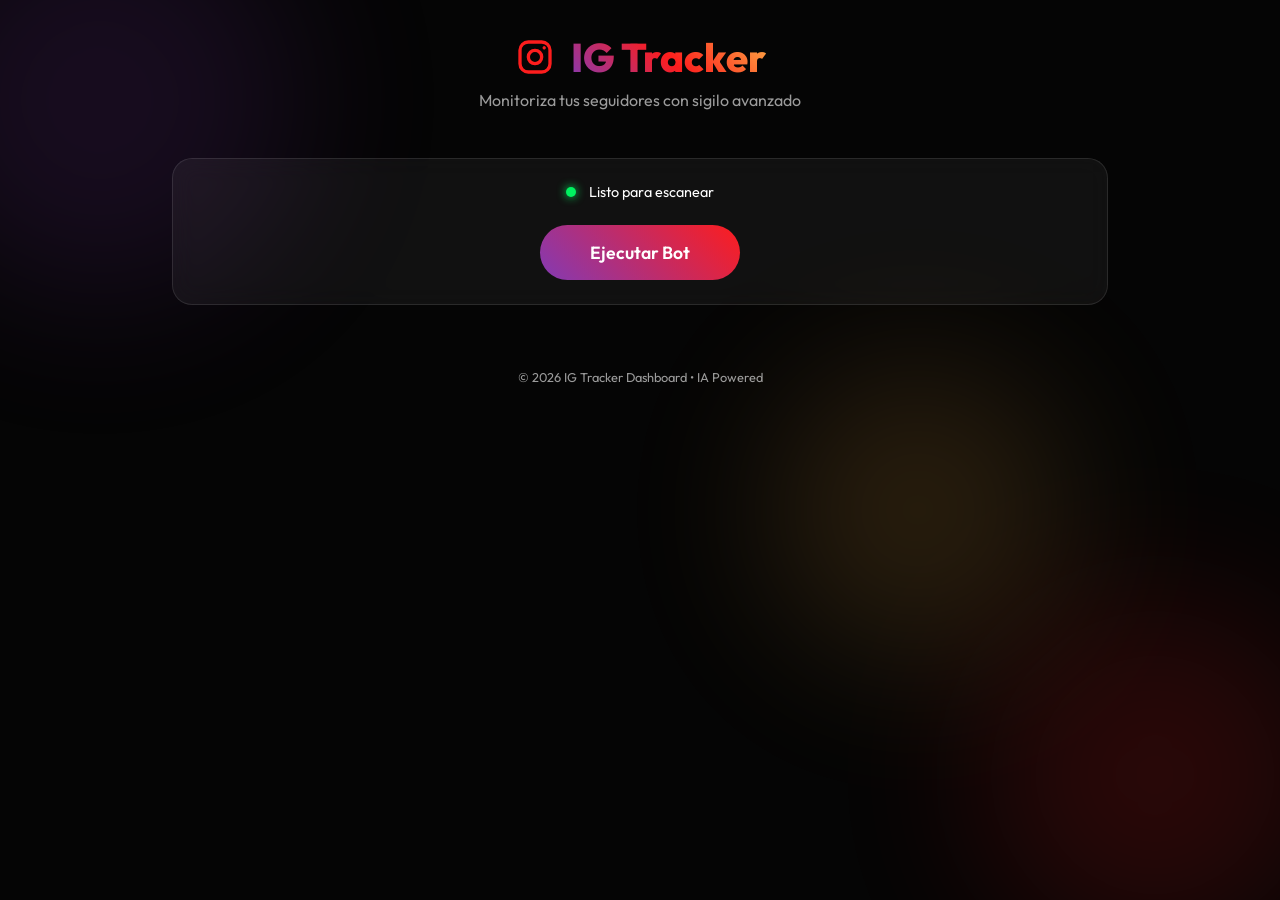
==== static/index.html @ 9584d024 "fix: move frontend to static/ folder, serve HTML directly without Jinja2 templates" ====
<!DOCTYPE html>
<html lang="es">

<head>
    <meta charset="UTF-8">
    <meta name="viewport" content="width=device-width, initial-scale=1.0">
    <title>Instagram Follower Tracker</title>
    <link rel="stylesheet" href="/static/style.css">
    <link href="https://fonts.googleapis.com/css2?family=Outfit:wght@300;400;600;800&display=swap" rel="stylesheet">
</head>

<body>
    <div class="background-blobs">
        <div class="blob blob-1"></div>
        <div class="blob blob-2"></div>
        <div class="blob blob-3"></div>
    </div>

    <div class="container">
        <header>
            <div class="logo-area">
                <div class="logo-icon">
                    <svg viewBox="0 0 24 24" fill="none" xmlns="http://www.w3.org/2000/svg" width="40" height="40">
                        <path
                            d="M12 16C14.2091 16 16 14.2091 16 12C16 9.79086 14.2091 8 12 8C9.79086 8 8 9.79086 8 12C8 14.2091 9.79086 16 12 16Z"
                            stroke="currentColor" stroke-width="2" />
                        <path
                            d="M3 16V8C3 5.23858 5.23858 3 8 3H16C18.7614 3 21 5.23858 21 8V16C21 18.7614 18.7614 21 16 21H8C5.23858 21 3 18.7614 3 16Z"
                            stroke="currentColor" stroke-width="2" />
                        <path d="M17.5 6.51L17.51 6.49889" stroke="currentColor" stroke-width="2"
                            stroke-linecap="round" />
                    </svg>
                </div>
                <h1>IG Tracker</h1>
            </div>
            <p class="subtitle">Monitoriza tus seguidores con sigilo avanzado</p>
        </header>

        <main>
            <div class="action-card glass">
                <div class="status-indicator">
                    <span class="dot" id="status-dot"></span>
                    <span id="status-text">Listo para escanear</span>
                </div>
                <button id="run-bot-btn" class="primary-btn">
                    <span class="btn-content">Ejecutar Bot</span>
                    <span class="loader hidden"></span>
                </button>
            </div>

            <div id="results-area" class="hidden">
                <div class="stats-grid">
                    <div class="stat-box glass">
                        <span class="stat-label">Nuevos</span>
                        <span id="new-count" class="stat-value color-green">0</span>
                    </div>
                    <div class="stat-box glass">
                        <span class="stat-label">Unfollows</span>
                        <span id="unfollow-count" class="stat-value color-red">0</span>
                    </div>
                    <div class="stat-box glass">
                        <span class="stat-label">Total Real</span>
                        <span id="total-count" class="stat-value color-purple">0</span>
                    </div>
                </div>

                <div class="content-row">
                    <div class="list-container glass">
                        <h3>Lista de Seguidores</h3>
                        <div id="followers-list" class="scrollable-list"></div>
                    </div>
                    <div class="screenshot-container glass">
                        <h3>Última Captura</h3>
                        <div class="image-wrapper">
                            <img id="screenshot-img" src="" alt="Captura del bot">
                        </div>
                    </div>
                </div>
            </div>
        </main>

        <footer>
            <p>&copy; 2026 IG Tracker Dashboard &bull; IA Powered</p>
        </footer>
    </div>

    <script src="/static/app.js"></script>
</body>

</html>
---- static/style.css ----
:root {
    --bg-color: #050505;
    --card-bg: rgba(255, 255, 255, 0.05);
    --border-color: rgba(255, 255, 255, 0.1);
    --accent-primary: #833ab4;
    --accent-secondary: #fd1d1d;
    --accent-tertiary: #fcb045;
    --text-main: #ffffff;
    --text-muted: rgba(255, 255, 255, 0.6);
    --green: #00f260;
    --red: #ff416c;
}

* {
    margin: 0;
    padding: 0;
    box-sizing: border-box;
}

body {
    font-family: 'Outfit', sans-serif;
    background-color: var(--bg-color);
    color: var(--text-main);
    overflow-x: hidden;
    min-height: 100vh;
}

.background-blobs {
    position: fixed;
    top: 0;
    left: 0;
    width: 100%;
    height: 100%;
    z-index: -1;
    overflow: hidden;
}

.blob {
    position: absolute;
    border-radius: 50%;
    filter: blur(80px);
    opacity: 0.15;
    animation: move 20s infinite alternate;
}

.blob-1 {
    width: 400px;
    height: 400px;
    background: var(--accent-primary);
    top: -100px;
    left: -100px;
}

.blob-2 {
    width: 350px;
    height: 350px;
    background: var(--accent-secondary);
    bottom: -50px;
    right: -50px;
    animation-delay: -5s;
}

.blob-3 {
    width: 300px;
    height: 300px;
    background: var(--accent-tertiary);
    top: 40%;
    left: 60%;
    animation-delay: -10s;
}

@keyframes move {
    from {
        transform: translate(0, 0) scale(1);
    }

    to {
        transform: translate(100px, 100px) scale(1.2);
    }
}

.container {
    max-width: 1000px;
    margin: 0 auto;
    padding: 2rem;
}

header {
    text-align: center;
    margin-bottom: 3rem;
}

.logo-area {
    display: flex;
    align-items: center;
    justify-content: center;
    gap: 1rem;
    margin-bottom: 0.5rem;
}

.logo-icon {
    color: var(--accent-secondary);
    display: flex;
}

h1 {
    font-size: 2.5rem;
    font-weight: 800;
    background: linear-gradient(45deg, var(--accent-primary), var(--accent-secondary), var(--accent-tertiary));
    -webkit-background-clip: text;
    background-clip: text;
    -webkit-text-fill-color: transparent;
}

.subtitle {
    color: var(--text-muted);
}

.glass {
    background: var(--card-bg);
    backdrop-filter: blur(12px);
    border: 1px solid var(--border-color);
    border-radius: 20px;
    padding: 1.5rem;
}

.action-card {
    display: flex;
    flex-direction: column;
    align-items: center;
    gap: 1.5rem;
    margin-bottom: 2rem;
}

.status-indicator {
    display: flex;
    align-items: center;
    gap: 0.8rem;
    font-size: 0.9rem;
}

.dot {
    width: 10px;
    height: 10px;
    background-color: var(--green);
    border-radius: 50%;
    box-shadow: 0 0 10px var(--green);
}

.primary-btn {
    background: linear-gradient(45deg, var(--accent-primary), var(--accent-secondary));
    border: none;
    padding: 1rem 2.5rem;
    color: white;
    font-family: 'Outfit', sans-serif;
    font-weight: 600;
    font-size: 1.1rem;
    border-radius: 50px;
    cursor: pointer;
    transition: transform 0.3s, box-shadow 0.3s;
    display: flex;
    align-items: center;
    justify-content: center;
    min-width: 200px;
}

.primary-btn:hover {
    transform: translateY(-3px);
    box-shadow: 0 10px 20px rgba(253, 29, 29, 0.3);
}

.stats-grid {
    display: grid;
    grid-template-columns: repeat(3, 1fr);
    gap: 1rem;
    margin-bottom: 2rem;
}

.stat-box {
    display: flex;
    flex-direction: column;
    align-items: center;
    text-align: center;
}

.stat-label {
    font-size: 0.8rem;
    color: var(--text-muted);
    text-transform: uppercase;
    letter-spacing: 1px;
    margin-bottom: 0.5rem;
}

.stat-value {
    font-size: 2rem;
    font-weight: 800;
}

.color-green {
    color: var(--green);
}

.color-red {
    color: var(--red);
}

.color-purple {
    color: #bb86fc;
}

.content-row {
    display: grid;
    grid-template-columns: 1fr 1.5fr;
    gap: 1.5rem;
}

h3 {
    font-size: 1rem;
    margin-bottom: 1rem;
    color: var(--text-muted);
    border-bottom: 1px solid var(--border-color);
    padding-bottom: 0.5rem;
}

.scrollable-list {
    max-height: 400px;
    overflow-y: auto;
}

.follower-item {
    padding: 0.8rem;
    border-radius: 10px;
    background: rgba(255, 255, 255, 0.03);
    margin-bottom: 0.5rem;
    font-size: 0.95rem;
    display: flex;
    align-items: center;
    gap: 0.8rem;
    animation: fadeIn 0.5s ease backwards;
}

@keyframes fadeIn {
    from {
        opacity: 0;
        transform: translateY(10px);
    }

    to {
        opacity: 1;
        transform: translateY(0);
    }
}

.image-wrapper {
    width: 100%;
    height: 350px;
    border-radius: 10px;
    overflow: hidden;
    background: #111;
}

#screenshot-img {
    width: 100%;
    height: 100%;
    object-fit: cover;
}

.loader {
    width: 20px;
    height: 20px;
    border: 3px solid rgba(255, 255, 255, 0.3);
    border-top: 3px solid white;
    border-radius: 50%;
    animation: spin 1s linear infinite;
}

@keyframes spin {
    to {
        transform: rotate(360deg);
    }
}

.hidden {
    display: none;
}

footer {
    text-align: center;
    margin-top: 4rem;
    color: var(--text-muted);
    font-size: 0.8rem;
}

@media (max-width: 768px) {

    .content-row,
    .stats-grid {
        grid-template-columns: 1fr;
    }
}
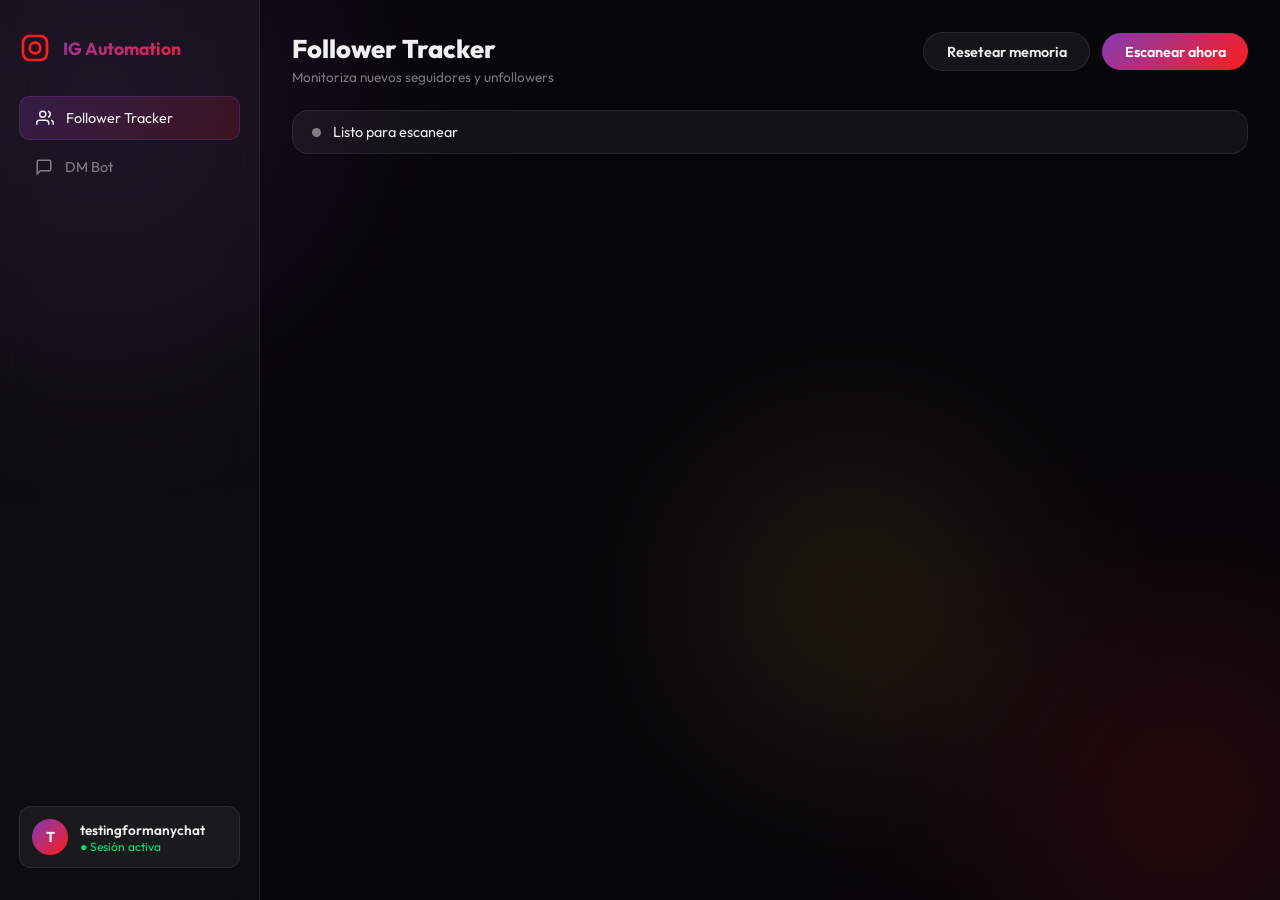
==== commit 091346f5: "feat: update production frontend with new sidebar dashboard (tracker + DM bot tabs)" ====
--- a/static/index.html
+++ b/static/index.html
@@ -4,84 +4,175 @@
 <head>
     <meta charset="UTF-8">
     <meta name="viewport" content="width=device-width, initial-scale=1.0">
-    <title>Instagram Follower Tracker</title>
+    <title>IG Automation Dashboard</title>
+    <link href="https://fonts.googleapis.com/css2?family=Outfit:wght@300;400;500;600;700;800&display=swap"
+        rel="stylesheet">
     <link rel="stylesheet" href="/static/style.css">
-    <link href="https://fonts.googleapis.com/css2?family=Outfit:wght@300;400;600;800&display=swap" rel="stylesheet">
 </head>
 
 <body>
-    <div class="background-blobs">
-        <div class="blob blob-1"></div>
-        <div class="blob blob-2"></div>
-        <div class="blob blob-3"></div>
+    <div class="bg-blobs">
+        <div class="blob b1"></div>
+        <div class="blob b2"></div>
+        <div class="blob b3"></div>
     </div>
 
-    <div class="container">
-        <header>
-            <div class="logo-area">
-                <div class="logo-icon">
-                    <svg viewBox="0 0 24 24" fill="none" xmlns="http://www.w3.org/2000/svg" width="40" height="40">
-                        <path
-                            d="M12 16C14.2091 16 16 14.2091 16 12C16 9.79086 14.2091 8 12 8C9.79086 8 8 9.79086 8 12C8 14.2091 9.79086 16 12 16Z"
-                            stroke="currentColor" stroke-width="2" />
-                        <path
-                            d="M3 16V8C3 5.23858 5.23858 3 8 3H16C18.7614 3 21 5.23858 21 8V16C21 18.7614 18.7614 21 16 21H8C5.23858 21 3 18.7614 3 16Z"
-                            stroke="currentColor" stroke-width="2" />
-                        <path d="M17.5 6.51L17.51 6.49889" stroke="currentColor" stroke-width="2"
-                            stroke-linecap="round" />
+    <div class="app">
+        <!-- SIDEBAR -->
+        <aside class="sidebar">
+            <div class="logo">
+                <svg width="32" height="32" viewBox="0 0 24 24" fill="none" stroke="currentColor" stroke-width="2">
+                    <path d="M12 16c2.2 0 4-1.8 4-4s-1.8-4-4-4-4 1.8-4 4 1.8 4 4 4z" />
+                    <path d="M3 16V8c0-2.8 2.2-5 5-5h8c2.8 0 5 2.2 5 5v8c0 2.8-2.2 5-5 5H8c-2.8 0-5-2.2-5-5z" />
+                    <path d="M17.5 6.5l.01-.011" />
+                </svg>
+                <span>IG Automation</span>
+            </div>
+            <nav>
+                <button class="nav-btn active" data-tab="tracker">
+                    <svg width="18" height="18" fill="none" stroke="currentColor" stroke-width="2" viewBox="0 0 24 24">
+                        <path d="M17 21v-2a4 4 0 0 0-4-4H5a4 4 0 0 0-4 4v2" />
+                        <circle cx="9" cy="7" r="4" />
+                        <path d="M23 21v-2a4 4 0 0 0-3-3.87" />
+                        <path d="M16 3.13a4 4 0 0 1 0 7.75" />
                     </svg>
+                    Follower Tracker
+                </button>
+                <button class="nav-btn" data-tab="dm">
+                    <svg width="18" height="18" fill="none" stroke="currentColor" stroke-width="2" viewBox="0 0 24 24">
+                        <path d="M21 15a2 2 0 0 1-2 2H7l-4 4V5a2 2 0 0 1 2-2h14a2 2 0 0 1 2 2z" />
+                    </svg>
+                    DM Bot
+                </button>
+            </nav>
+            <div class="sidebar-footer">
+                <div class="account-badge">
+                    <div class="avatar">T</div>
+                    <div>
+                        <div class="acc-name">testingformanychat</div>
+                        <div class="acc-status">&#x25CF; Sesión activa</div>
+                    </div>
                 </div>
-                <h1>IG Tracker</h1>
             </div>
-            <p class="subtitle">Monitoriza tus seguidores con sigilo avanzado</p>
-        </header>
+        </aside>
 
-        <main>
-            <div class="action-card glass">
-                <div class="status-indicator">
-                    <span class="dot" id="status-dot"></span>
-                    <span id="status-text">Listo para escanear</span>
-                </div>
-                <button id="run-bot-btn" class="primary-btn">
-                    <span class="btn-content">Ejecutar Bot</span>
-                    <span class="loader hidden"></span>
-                </button>
-            </div>
+        <!-- MAIN CONTENT -->
+        <main class="content">
 
-            <div id="results-area" class="hidden">
-                <div class="stats-grid">
-                    <div class="stat-box glass">
-                        <span class="stat-label">Nuevos</span>
-                        <span id="new-count" class="stat-value color-green">0</span>
+            <!-- TRACKER TAB -->
+            <div id="tab-tracker" class="tab active">
+                <div class="page-header">
+                    <div>
+                        <h2>Follower Tracker</h2>
+                        <p class="page-sub">Monitoriza nuevos seguidores y unfollowers</p>
                     </div>
-                    <div class="stat-box glass">
-                        <span class="stat-label">Unfollows</span>
-                        <span id="unfollow-count" class="stat-value color-red">0</span>
-                    </div>
-                    <div class="stat-box glass">
-                        <span class="stat-label">Total Real</span>
-                        <span id="total-count" class="stat-value color-purple">0</span>
+                    <div class="header-actions">
+                        <button class="btn btn-ghost" id="reset-btn">Resetear memoria</button>
+                        <button class="btn btn-primary" id="scan-btn">
+                            <span class="btn-label">Escanear ahora</span>
+                            <span class="spinner hidden"></span>
+                        </button>
                     </div>
                 </div>
 
-                <div class="content-row">
-                    <div class="list-container glass">
-                        <h3>Lista de Seguidores</h3>
-                        <div id="followers-list" class="scrollable-list"></div>
+                <div class="status-bar glass" id="tracker-status">
+                    <span class="dot dot-idle"></span>
+                    <span id="tracker-status-text">Listo para escanear</span>
+                </div>
+
+                <div class="stats-row" id="tracker-stats" style="display:none">
+                    <div class="stat-card glass">
+                        <div class="stat-icon new">+</div>
+                        <div class="stat-info">
+                            <span class="stat-val" id="stat-new">0</span>
+                            <span class="stat-label">Nuevos</span>
+                        </div>
                     </div>
-                    <div class="screenshot-container glass">
-                        <h3>Última Captura</h3>
-                        <div class="image-wrapper">
-                            <img id="screenshot-img" src="" alt="Captura del bot">
+                    <div class="stat-card glass">
+                        <div class="stat-icon unfol">&#8722;</div>
+                        <div class="stat-info">
+                            <span class="stat-val" id="stat-unfol">0</span>
+                            <span class="stat-label">Unfollowers</span>
+                        </div>
+                    </div>
+                    <div class="stat-card glass">
+                        <div class="stat-icon total">&#8721;</div>
+                        <div class="stat-info">
+                            <span class="stat-val" id="stat-total">0</span>
+                            <span class="stat-label">Total</span>
                         </div>
                     </div>
                 </div>
+
+                <div class="results-grid" id="tracker-results" style="display:none">
+                    <div class="card glass">
+                        <div class="card-header">
+                            <h3>Nuevos seguidores</h3>
+                            <button class="btn btn-sm btn-accent" id="dm-new-btn" style="display:none">Enviar
+                                DMs</button>
+                        </div>
+                        <div id="new-list" class="user-list"></div>
+                    </div>
+                    <div class="card glass">
+                        <h3>Unfollowers</h3>
+                        <div id="unfol-list" class="user-list"></div>
+                    </div>
+                    <div class="card glass full-width">
+                        <h3>Todos los seguidores</h3>
+                        <div id="all-list" class="user-list three-col"></div>
+                    </div>
+                </div>
             </div>
+
+            <!-- DM BOT TAB -->
+            <div id="tab-dm" class="tab">
+                <div class="page-header">
+                    <div>
+                        <h2>DM Bot</h2>
+                        <p class="page-sub">Envia mensajes de bienvenida a nuevos seguidores</p>
+                    </div>
+                </div>
+
+                <div class="dm-layout">
+                    <div class="card glass dm-send-card">
+                        <h3>Enviar DM de bienvenida</h3>
+                        <div class="dm-preview">
+                            <div class="dm-bubble">
+                                <p>Hola! Gracias por seguirnos y por tu apoyo, la verdad es que nos ayuda mucho para
+                                    seguir conectando con gente como tu.</p>
+                                <p>Si te apetece, tenemos un regalito para ti: 10% de descuento</p>
+                                <p>Solo entra en <strong>esenciaparadise.com</strong>, haz clic en "GET YOUR FULL PASS"
+                                    y rellena el formulario, nos encantaria darte tu merecido descuento.</p>
+                            </div>
+                        </div>
+                        <div class="dm-form">
+                            <textarea id="dm-usernames"
+                                placeholder="Usuarios (uno por linea)&#10;olbapperez&#10;usuario2" rows="4"></textarea>
+                            <div class="dm-actions">
+                                <button class="btn btn-ghost" id="load-new-btn">Cargar nuevos del tracker</button>
+                                <button class="btn btn-primary" id="dm-send-btn">
+                                    <span class="btn-label">Enviar DMs</span>
+                                    <span class="spinner hidden"></span>
+                                </button>
+                            </div>
+                        </div>
+                        <div class="status-bar glass" id="dm-status" style="display:none">
+                            <span class="dot dot-idle"></span>
+                            <span id="dm-status-text">-</span>
+                        </div>
+                    </div>
+
+                    <div class="card glass">
+                        <div class="card-header">
+                            <h3>DMs enviados</h3>
+                            <button class="btn btn-sm btn-ghost" id="refresh-log-btn">Actualizar</button>
+                        </div>
+                        <div id="dm-log-list" class="user-list"></div>
+                    </div>
+                </div>
+            </div>
+
         </main>
-
-        <footer>
-            <p>&copy; 2026 IG Tracker Dashboard &bull; IA Powered</p>
-        </footer>
     </div>
 
     <script src="/static/app.js"></script>
--- a/static/style.css
+++ b/static/style.css
@@ -1,14 +1,17 @@
 :root {
-    --bg-color: #050505;
+    --bg: #07070a;
+    --sidebar-bg: rgba(255, 255, 255, 0.03);
     --card-bg: rgba(255, 255, 255, 0.05);
-    --border-color: rgba(255, 255, 255, 0.1);
-    --accent-primary: #833ab4;
-    --accent-secondary: #fd1d1d;
-    --accent-tertiary: #fcb045;
-    --text-main: #ffffff;
-    --text-muted: rgba(255, 255, 255, 0.6);
-    --green: #00f260;
-    --red: #ff416c;
+    --border: rgba(255, 255, 255, 0.08);
+    --accent: #833ab4;
+    --accent2: #fd1d1d;
+    --accent3: #fcb045;
+    --text: #f0f0f0;
+    --muted: rgba(255, 255, 255, 0.45);
+    --green: #00e676;
+    --red: #ff4444;
+    --purple: #bb86fc;
+    --radius: 16px;
 }
 
 * {
@@ -19,230 +22,476 @@
 
 body {
     font-family: 'Outfit', sans-serif;
-    background-color: var(--bg-color);
-    color: var(--text-main);
+    background: var(--bg);
+    color: var(--text);
+    min-height: 100vh;
     overflow-x: hidden;
-    min-height: 100vh;
-}
-
-.background-blobs {
+}
+
+/* BG BLOBS */
+.bg-blobs {
     position: fixed;
-    top: 0;
-    left: 0;
-    width: 100%;
-    height: 100%;
+    inset: 0;
     z-index: -1;
     overflow: hidden;
+    pointer-events: none;
 }
 
 .blob {
     position: absolute;
     border-radius: 50%;
-    filter: blur(80px);
-    opacity: 0.15;
-    animation: move 20s infinite alternate;
-}
-
-.blob-1 {
+    filter: blur(100px);
+    opacity: .12;
+}
+
+.b1 {
+    width: 500px;
+    height: 500px;
+    background: var(--accent);
+    top: -150px;
+    left: -150px;
+    animation: drift 20s infinite alternate;
+}
+
+.b2 {
     width: 400px;
     height: 400px;
-    background: var(--accent-primary);
-    top: -100px;
-    left: -100px;
-}
-
-.blob-2 {
-    width: 350px;
-    height: 350px;
-    background: var(--accent-secondary);
-    bottom: -50px;
-    right: -50px;
-    animation-delay: -5s;
-}
-
-.blob-3 {
+    background: var(--accent2);
+    bottom: -100px;
+    right: -100px;
+    animation: drift 25s infinite alternate-reverse;
+}
+
+.b3 {
     width: 300px;
     height: 300px;
-    background: var(--accent-tertiary);
-    top: 40%;
-    left: 60%;
-    animation-delay: -10s;
-}
-
-@keyframes move {
-    from {
-        transform: translate(0, 0) scale(1);
+    background: var(--accent3);
+    top: 50%;
+    left: 55%;
+    animation: drift 18s infinite alternate;
+}
+
+@keyframes drift {
+    to {
+        transform: translate(60px, 80px) scale(1.15);
     }
-
-    to {
-        transform: translate(100px, 100px) scale(1.2);
-    }
-}
-
-.container {
-    max-width: 1000px;
-    margin: 0 auto;
-    padding: 2rem;
-}
-
-header {
-    text-align: center;
-    margin-bottom: 3rem;
-}
-
-.logo-area {
-    display: flex;
-    align-items: center;
-    justify-content: center;
-    gap: 1rem;
-    margin-bottom: 0.5rem;
-}
-
-.logo-icon {
-    color: var(--accent-secondary);
-    display: flex;
-}
-
-h1 {
-    font-size: 2.5rem;
-    font-weight: 800;
-    background: linear-gradient(45deg, var(--accent-primary), var(--accent-secondary), var(--accent-tertiary));
+}
+
+/* APP LAYOUT */
+.app {
+    display: grid;
+    grid-template-columns: 260px 1fr;
+    min-height: 100vh;
+}
+
+/* SIDEBAR */
+.sidebar {
+    background: var(--sidebar-bg);
+    border-right: 1px solid var(--border);
+    padding: 2rem 1.2rem;
+    display: flex;
+    flex-direction: column;
+    gap: 2rem;
+    backdrop-filter: blur(20px);
+}
+
+.logo {
+    display: flex;
+    align-items: center;
+    gap: .75rem;
+    font-size: 1.1rem;
+    font-weight: 700;
+    color: var(--text);
+    background: linear-gradient(135deg, var(--accent), var(--accent2));
     -webkit-background-clip: text;
     background-clip: text;
     -webkit-text-fill-color: transparent;
 }
 
-.subtitle {
-    color: var(--text-muted);
-}
-
+.logo svg {
+    color: #fd1d1d;
+    flex-shrink: 0;
+}
+
+nav {
+    display: flex;
+    flex-direction: column;
+    gap: .4rem;
+}
+
+.nav-btn {
+    background: transparent;
+    border: none;
+    color: var(--muted);
+    font-family: 'Outfit', sans-serif;
+    font-size: .9rem;
+    padding: .75rem 1rem;
+    border-radius: 10px;
+    cursor: pointer;
+    display: flex;
+    align-items: center;
+    gap: .75rem;
+    text-align: left;
+    transition: all .2s;
+    width: 100%;
+}
+
+.nav-btn:hover {
+    background: rgba(255, 255, 255, 0.05);
+    color: var(--text);
+}
+
+.nav-btn.active {
+    background: linear-gradient(135deg, rgba(131, 58, 180, .25), rgba(253, 29, 29, .15));
+    color: var(--text);
+    border: 1px solid rgba(131, 58, 180, .3);
+}
+
+.sidebar-footer {
+    margin-top: auto;
+}
+
+.account-badge {
+    display: flex;
+    align-items: center;
+    gap: .75rem;
+    padding: .75rem;
+    background: var(--card-bg);
+    border-radius: 12px;
+    border: 1px solid var(--border);
+}
+
+.avatar {
+    width: 36px;
+    height: 36px;
+    border-radius: 50%;
+    background: linear-gradient(135deg, var(--accent), var(--accent2));
+    display: flex;
+    align-items: center;
+    justify-content: center;
+    font-weight: 700;
+    font-size: .9rem;
+    flex-shrink: 0;
+}
+
+.acc-name {
+    font-size: .85rem;
+    font-weight: 600;
+}
+
+.acc-status {
+    font-size: .75rem;
+    color: var(--green);
+}
+
+/* MAIN CONTENT */
+.content {
+    padding: 2rem;
+    overflow-y: auto;
+}
+
+.tab {
+    display: none;
+}
+
+.tab.active {
+    display: block;
+}
+
+/* PAGE HEADER */
+.page-header {
+    display: flex;
+    align-items: flex-start;
+    justify-content: space-between;
+    margin-bottom: 1.5rem;
+    flex-wrap: wrap;
+    gap: 1rem;
+}
+
+.page-header h2 {
+    font-size: 1.6rem;
+    font-weight: 800;
+}
+
+.page-sub {
+    color: var(--muted);
+    font-size: .85rem;
+    margin-top: .2rem;
+}
+
+.header-actions {
+    display: flex;
+    gap: .75rem;
+    align-items: center;
+}
+
+/* BUTTONS */
+.btn {
+    font-family: 'Outfit', sans-serif;
+    font-weight: 600;
+    border: none;
+    border-radius: 50px;
+    cursor: pointer;
+    padding: .6rem 1.4rem;
+    font-size: .9rem;
+    transition: all .2s;
+    display: inline-flex;
+    align-items: center;
+    gap: .5rem;
+}
+
+.btn-primary {
+    background: linear-gradient(135deg, var(--accent), var(--accent2));
+    color: #fff;
+}
+
+.btn-primary:hover {
+    transform: translateY(-2px);
+    box-shadow: 0 8px 20px rgba(253, 29, 29, .3);
+}
+
+.btn-primary:disabled {
+    opacity: .5;
+    cursor: not-allowed;
+    transform: none;
+}
+
+.btn-ghost {
+    background: rgba(255, 255, 255, 0.06);
+    color: var(--text);
+    border: 1px solid var(--border);
+}
+
+.btn-ghost:hover {
+    background: rgba(255, 255, 255, .1);
+}
+
+.btn-accent {
+    background: rgba(131, 58, 180, .25);
+    color: var(--purple);
+    border: 1px solid rgba(131, 58, 180, .3);
+}
+
+.btn-sm {
+    font-size: .8rem;
+    padding: .4rem 1rem;
+}
+
+/* SPINNER */
+.spinner {
+    width: 16px;
+    height: 16px;
+    border: 2px solid rgba(255, 255, 255, .3);
+    border-top-color: #fff;
+    border-radius: 50%;
+    animation: spin .8s linear infinite;
+}
+
+.hidden {
+    display: none !important;
+}
+
+@keyframes spin {
+    to {
+        transform: rotate(360deg);
+    }
+}
+
+/* GLASS + STATUS */
 .glass {
     background: var(--card-bg);
     backdrop-filter: blur(12px);
-    border: 1px solid var(--border-color);
-    border-radius: 20px;
-    padding: 1.5rem;
-}
-
-.action-card {
-    display: flex;
-    flex-direction: column;
-    align-items: center;
-    gap: 1.5rem;
-    margin-bottom: 2rem;
-}
-
-.status-indicator {
-    display: flex;
-    align-items: center;
-    gap: 0.8rem;
-    font-size: 0.9rem;
+    border: 1px solid var(--border);
+    border-radius: var(--radius);
+}
+
+.status-bar {
+    padding: .75rem 1.2rem;
+    display: flex;
+    align-items: center;
+    gap: .75rem;
+    margin-bottom: 1.5rem;
+    font-size: .9rem;
 }
 
 .dot {
-    width: 10px;
-    height: 10px;
-    background-color: var(--green);
+    width: 9px;
+    height: 9px;
     border-radius: 50%;
-    box-shadow: 0 0 10px var(--green);
-}
-
-.primary-btn {
-    background: linear-gradient(45deg, var(--accent-primary), var(--accent-secondary));
-    border: none;
-    padding: 1rem 2.5rem;
-    color: white;
-    font-family: 'Outfit', sans-serif;
-    font-weight: 600;
-    font-size: 1.1rem;
-    border-radius: 50px;
-    cursor: pointer;
-    transition: transform 0.3s, box-shadow 0.3s;
-    display: flex;
-    align-items: center;
-    justify-content: center;
-    min-width: 200px;
-}
-
-.primary-btn:hover {
-    transform: translateY(-3px);
-    box-shadow: 0 10px 20px rgba(253, 29, 29, 0.3);
-}
-
-.stats-grid {
+    flex-shrink: 0;
+}
+
+.dot-idle {
+    background: var(--muted);
+}
+
+.dot-running {
+    background: #ff9800;
+    box-shadow: 0 0 8px #ff9800;
+    animation: pulse .8s infinite alternate;
+}
+
+.dot-ok {
+    background: var(--green);
+    box-shadow: 0 0 8px var(--green);
+}
+
+.dot-err {
+    background: var(--red);
+    box-shadow: 0 0 8px var(--red);
+}
+
+@keyframes pulse {
+    to {
+        opacity: .4;
+    }
+}
+
+/* STATS */
+.stats-row {
     display: grid;
     grid-template-columns: repeat(3, 1fr);
     gap: 1rem;
-    margin-bottom: 2rem;
-}
-
-.stat-box {
+    margin-bottom: 1.5rem;
+}
+
+.stat-card {
+    padding: 1.2rem;
+    display: flex;
+    align-items: center;
+    gap: 1rem;
+}
+
+.stat-icon {
+    width: 44px;
+    height: 44px;
+    border-radius: 12px;
+    display: flex;
+    align-items: center;
+    justify-content: center;
+    font-size: 1.3rem;
+    font-weight: 800;
+    flex-shrink: 0;
+}
+
+.stat-icon.new {
+    background: rgba(0, 230, 118, .15);
+    color: var(--green);
+}
+
+.stat-icon.unfol {
+    background: rgba(255, 68, 68, .15);
+    color: var(--red);
+}
+
+.stat-icon.total {
+    background: rgba(187, 134, 252, .15);
+    color: var(--purple);
+}
+
+.stat-val {
+    font-size: 1.8rem;
+    font-weight: 800;
+    display: block;
+}
+
+.stat-label {
+    font-size: .75rem;
+    color: var(--muted);
+    text-transform: uppercase;
+    letter-spacing: .05em;
+}
+
+/* RESULTS GRID */
+.results-grid {
+    display: grid;
+    grid-template-columns: 1fr 1fr;
+    gap: 1rem;
+}
+
+.full-width {
+    grid-column: 1/-1;
+}
+
+/* CARD */
+.card {
+    padding: 1.4rem;
+}
+
+.card h3 {
+    font-size: .9rem;
+    font-weight: 600;
+    color: var(--muted);
+    text-transform: uppercase;
+    letter-spacing: .05em;
+    margin-bottom: 1rem;
+}
+
+.card-header {
+    display: flex;
+    align-items: center;
+    justify-content: space-between;
+    margin-bottom: 1rem;
+}
+
+.card-header h3 {
+    margin-bottom: 0;
+}
+
+/* USER LIST */
+.user-list {
     display: flex;
     flex-direction: column;
-    align-items: center;
+    gap: .4rem;
+    max-height: 300px;
+    overflow-y: auto;
+}
+
+.user-list.three-col {
+    display: grid;
+    grid-template-columns: repeat(3, 1fr);
+    max-height: none;
+}
+
+.user-item {
+    padding: .55rem .8rem;
+    background: rgba(255, 255, 255, .03);
+    border-radius: 8px;
+    font-size: .88rem;
+    display: flex;
+    align-items: center;
+    gap: .6rem;
+    animation: popIn .3s ease backwards;
+}
+
+.user-item .badge {
+    font-size: .7rem;
+    padding: .2rem .5rem;
+    border-radius: 20px;
+    font-weight: 600;
+}
+
+.badge-new {
+    background: rgba(0, 230, 118, .15);
+    color: var(--green);
+}
+
+.badge-unfol {
+    background: rgba(255, 68, 68, .15);
+    color: var(--red);
+}
+
+.empty-msg {
+    color: var(--muted);
+    font-size: .85rem;
     text-align: center;
-}
-
-.stat-label {
-    font-size: 0.8rem;
-    color: var(--text-muted);
-    text-transform: uppercase;
-    letter-spacing: 1px;
-    margin-bottom: 0.5rem;
-}
-
-.stat-value {
-    font-size: 2rem;
-    font-weight: 800;
-}
-
-.color-green {
-    color: var(--green);
-}
-
-.color-red {
-    color: var(--red);
-}
-
-.color-purple {
-    color: #bb86fc;
-}
-
-.content-row {
-    display: grid;
-    grid-template-columns: 1fr 1.5fr;
-    gap: 1.5rem;
-}
-
-h3 {
-    font-size: 1rem;
-    margin-bottom: 1rem;
-    color: var(--text-muted);
-    border-bottom: 1px solid var(--border-color);
-    padding-bottom: 0.5rem;
-}
-
-.scrollable-list {
-    max-height: 400px;
-    overflow-y: auto;
-}
-
-.follower-item {
-    padding: 0.8rem;
-    border-radius: 10px;
-    background: rgba(255, 255, 255, 0.03);
-    margin-bottom: 0.5rem;
-    font-size: 0.95rem;
-    display: flex;
-    align-items: center;
-    gap: 0.8rem;
-    animation: fadeIn 0.5s ease backwards;
-}
-
-@keyframes fadeIn {
+    padding: 1.5rem;
+}
+
+@keyframes popIn {
     from {
         opacity: 0;
-        transform: translateY(10px);
+        transform: translateY(6px);
     }
 
     to {
@@ -251,50 +500,74 @@
     }
 }
 
-.image-wrapper {
+/* DM TAB */
+.dm-layout {
+    display: grid;
+    grid-template-columns: 1.4fr 1fr;
+    gap: 1.5rem;
+    align-items: start;
+}
+
+.dm-send-card {
+    display: flex;
+    flex-direction: column;
+    gap: 1.2rem;
+}
+
+.dm-preview {
+    background: rgba(131, 58, 180, .08);
+    border: 1px solid rgba(131, 58, 180, .2);
+    border-radius: 12px;
+    padding: 1.2rem;
+}
+
+.dm-bubble {
+    font-size: .88rem;
+    line-height: 1.7;
+    color: rgba(255, 255, 255, .85);
+}
+
+.dm-bubble p {
+    margin-bottom: .5rem;
+}
+
+.dm-bubble p:last-child {
+    margin-bottom: 0;
+}
+
+.dm-form textarea {
     width: 100%;
-    height: 350px;
+    background: rgba(255, 255, 255, .04);
+    border: 1px solid var(--border);
     border-radius: 10px;
-    overflow: hidden;
-    background: #111;
-}
-
-#screenshot-img {
-    width: 100%;
-    height: 100%;
-    object-fit: cover;
-}
-
-.loader {
-    width: 20px;
-    height: 20px;
-    border: 3px solid rgba(255, 255, 255, 0.3);
-    border-top: 3px solid white;
-    border-radius: 50%;
-    animation: spin 1s linear infinite;
-}
-
-@keyframes spin {
-    to {
-        transform: rotate(360deg);
-    }
-}
-
-.hidden {
-    display: none;
-}
-
-footer {
-    text-align: center;
-    margin-top: 4rem;
-    color: var(--text-muted);
-    font-size: 0.8rem;
-}
-
-@media (max-width: 768px) {
-
-    .content-row,
-    .stats-grid {
-        grid-template-columns: 1fr;
-    }
+    padding: .75rem 1rem;
+    color: var(--text);
+    font-family: 'Outfit', sans-serif;
+    font-size: .88rem;
+    resize: vertical;
+    outline: none;
+}
+
+.dm-form textarea:focus {
+    border-color: rgba(131, 58, 180, .5);
+}
+
+.dm-actions {
+    display: flex;
+    justify-content: space-between;
+    align-items: center;
+}
+
+/* SCROLLBAR */
+::-webkit-scrollbar {
+    width: 4px;
+}
+
+::-webkit-scrollbar-track {
+    background: transparent;
+}
+
+::-webkit-scrollbar-thumb {
+    background: rgba(255, 255, 255, .1);
+    border-radius: 4px;
 }
